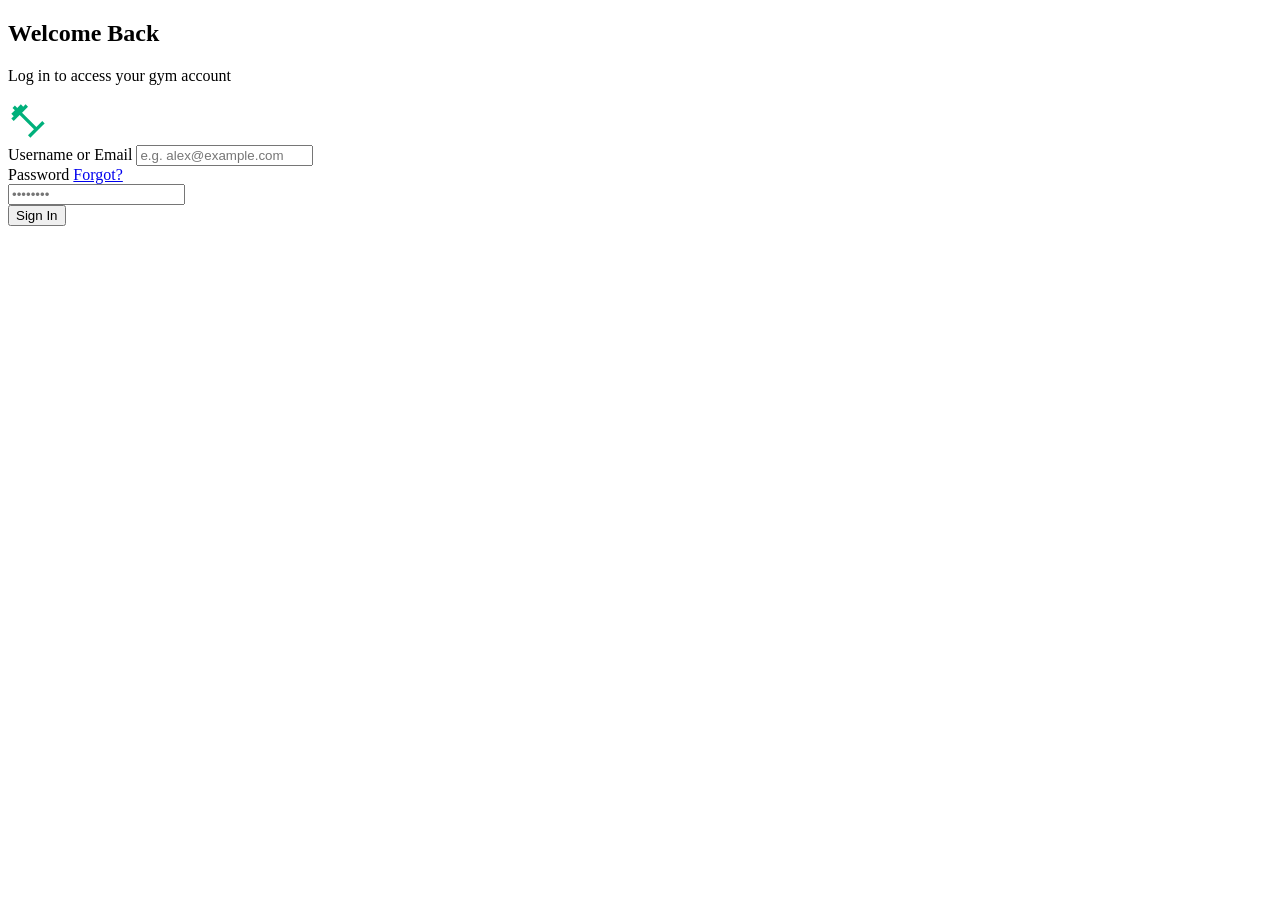
==== login-from-02/index.html @ 4c704771 "Create index.html" ====
<!DOCTYPE html>
<html lang="en">
<head>
  <meta charset="UTF-8">
  <meta name="viewport" content="width=device-width, initial-scale=1.0">
  <title>Gym Portal - Secure Login</title>
  <link rel="stylesheet" href="style.css">
  <link rel="preconnect" href="https://fonts.googleapis.com">
  <link rel="preconnect" href="https://fonts.gstatic.com" crossorigin>
  <link href="https://fonts.googleapis.com/css2?family=Inter:wght@400;500;600;700&display=swap" rel="stylesheet">
</head>
<body>

  <main class="login-container">
    <div class="login-card">
      <div class="login-header">
        <div>
          <h2>Welcome Back</h2>
          <p class="subtitle">Log in to access your gym account</p>
        </div>
        <div class="logo" aria-label="Gym Logo">
          <svg viewBox="0 0 24 24" width="40" height="40">
            <path fill="#00B07B" d="M20.57 14.86L22 13.43 20.57 12 17 15.57 8.43 7 12 3.43 10.57 2 9.14 3.43 7.71 2 5.57 4.14 4.14 2.71 2.71 4.14 4.14 5.57 2 7.71 3.43 9.14 2 10.57 3.43 12 7 8.43 15.57 17 12 20.57 13.43 22 14.86 20.57 16.29 22 18.43 19.86 19.86 18.43 18.43 19.86 16.29 22 14.86 20.57z"/>
          </svg>
        </div>
      </div>

      <form id="login-form" novalidate>
        <div id="error-message" class="error-banner" role="alert" aria-live="assertive"></div>

        <div class="form-group">
          <label for="username">Username or Email</label>
          <input 
            type="text" 
            id="username" 
            name="username" 
            placeholder="e.g. alex@example.com" 
            autocomplete="username" 
            required>
        </div>

        <div class="form-group">
          <div class="label-row">
            <label for="password">Password</label>
            <a href="#" id="reset-link" class="reset-link">Forgot?</a>
          </div>
          <input 
            type="password" 
            id="password" 
            name="password" 
            placeholder="••••••••" 
            autocomplete="current-password" 
            required>
        </div>

        <button type="submit" id="login-button">
          <span class="btn-text">Sign In</span>
          <span class="spinner" aria-hidden="true"></span>
        </button>
      </form>
    </div>
  </main>

  <script src="script.js"></script>
</body>
</html>
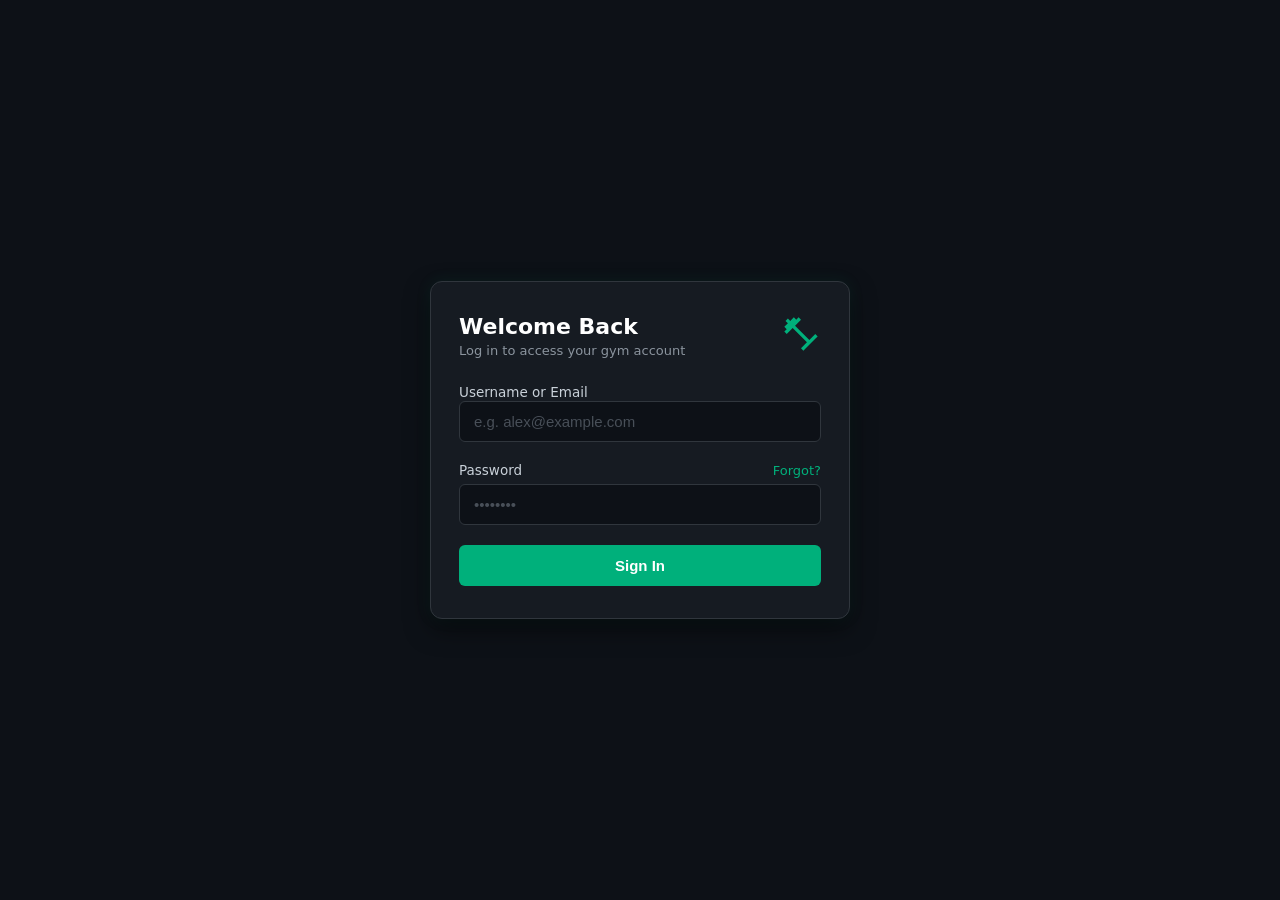
==== commit 0f9bf18d: "Update index.html" ====
--- a/login-from-02/index.html
+++ b/login-from-02/index.html
@@ -4,7 +4,7 @@
   <meta charset="UTF-8">
   <meta name="viewport" content="width=device-width, initial-scale=1.0">
   <title>Gym Portal - Secure Login</title>
-  <link rel="stylesheet" href="style.css">
+  <link rel="stylesheet" href="css/style.css">
   <link rel="preconnect" href="https://fonts.googleapis.com">
   <link rel="preconnect" href="https://fonts.gstatic.com" crossorigin>
   <link href="https://fonts.googleapis.com/css2?family=Inter:wght@400;500;600;700&display=swap" rel="stylesheet">
@@ -61,6 +61,6 @@
     </div>
   </main>
 
-  <script src="script.js"></script>
+  <script src="js/script.js"></script>
 </body>
 </html>
--- a/login-from-02/css/style.css
+++ b/login-from-02/css/style.css
@@ -0,0 +1,152 @@
+* {
+  box-sizing: border-box;
+  margin: 0;
+  padding: 0;
+}
+
+body {
+  font-family: 'Inter', system-ui, -apple-system, sans-serif;
+  background-color: #0d1117;
+  color: #f0f6fc;
+  display: flex;
+  justify-content: center;
+  align-items: center;
+  min-height: 100vh;
+  padding: 16px;
+}
+
+.login-container {
+  width: 100%;
+  max-width: 420px;
+}
+
+.login-card {
+  background-color: #161b22;
+  border: 1px solid #30363d;
+  border-radius: 12px;
+  padding: 32px 28px;
+  box-shadow: 0 10px 25px rgba(0, 0, 0, 0.5), 0 0 15px rgba(0, 176, 123, 0.1);
+}
+
+.login-header {
+  display: flex;
+  justify-content: space-between;
+  align-items: flex-start;
+  margin-bottom: 24px;
+}
+
+.login-header h2 {
+  font-size: 22px;
+  font-weight: 700;
+  color: #ffffff;
+}
+
+.subtitle {
+  font-size: 13px;
+  color: #8b949e;
+  margin-top: 4px;
+}
+
+.error-banner {
+  display: none;
+  background-color: rgba(248, 81, 73, 0.15);
+  border: 1px solid rgba(248, 81, 73, 0.4);
+  color: #f85149;
+  padding: 10px 12px;
+  border-radius: 6px;
+  font-size: 13.5px;
+  margin-bottom: 16px;
+}
+
+.form-group {
+  margin-bottom: 20px;
+}
+
+.label-row {
+  display: flex;
+  justify-content: space-between;
+  align-items: center;
+  margin-bottom: 6px;
+}
+
+.form-group label {
+  font-size: 13.5px;
+  font-weight: 500;
+  color: #c9d1d9;
+}
+
+input {
+  width: 100%;
+  padding: 11px 14px;
+  background-color: #0d1117;
+  border: 1px solid #30363d;
+  border-radius: 6px;
+  color: #f0f6fc;
+  font-size: 15px;
+  transition: border-color 0.2s ease, box-shadow 0.2s ease;
+}
+
+input:focus {
+  outline: none;
+  border-color: #00B07B;
+  box-shadow: 0 0 0 3px rgba(0, 176, 123, 0.25);
+}
+
+input::placeholder {
+  color: #484f58;
+}
+
+button {
+  width: 100%;
+  padding: 12px;
+  background-color: #00B07B;
+  border: none;
+  border-radius: 6px;
+  color: #ffffff;
+  font-size: 15px;
+  font-weight: 600;
+  cursor: pointer;
+  display: flex;
+  justify-content: center;
+  align-items: center;
+  transition: background-color 0.2s ease, transform 0.1s ease;
+}
+
+button:hover {
+  background-color: #009669;
+}
+
+button:active {
+  transform: scale(0.99);
+}
+
+button:disabled {
+  background-color: #005e41;
+  cursor: not-allowed;
+  opacity: 0.7;
+}
+
+.reset-link {
+  color: #00B07B;
+  text-decoration: none;
+  font-size: 13px;
+  font-weight: 500;
+}
+
+.reset-link:hover {
+  text-decoration: underline;
+}
+
+.spinner {
+  display: none;
+  width: 16px;
+  height: 16px;
+  border: 2px solid rgba(255, 255, 255, 0.3);
+  border-radius: 50%;
+  border-top-color: #fff;
+  animation: spin 0.8s linear infinite;
+}
+
+@keyframes spin {
+  to { transform: rotate(360deg); }
+}
